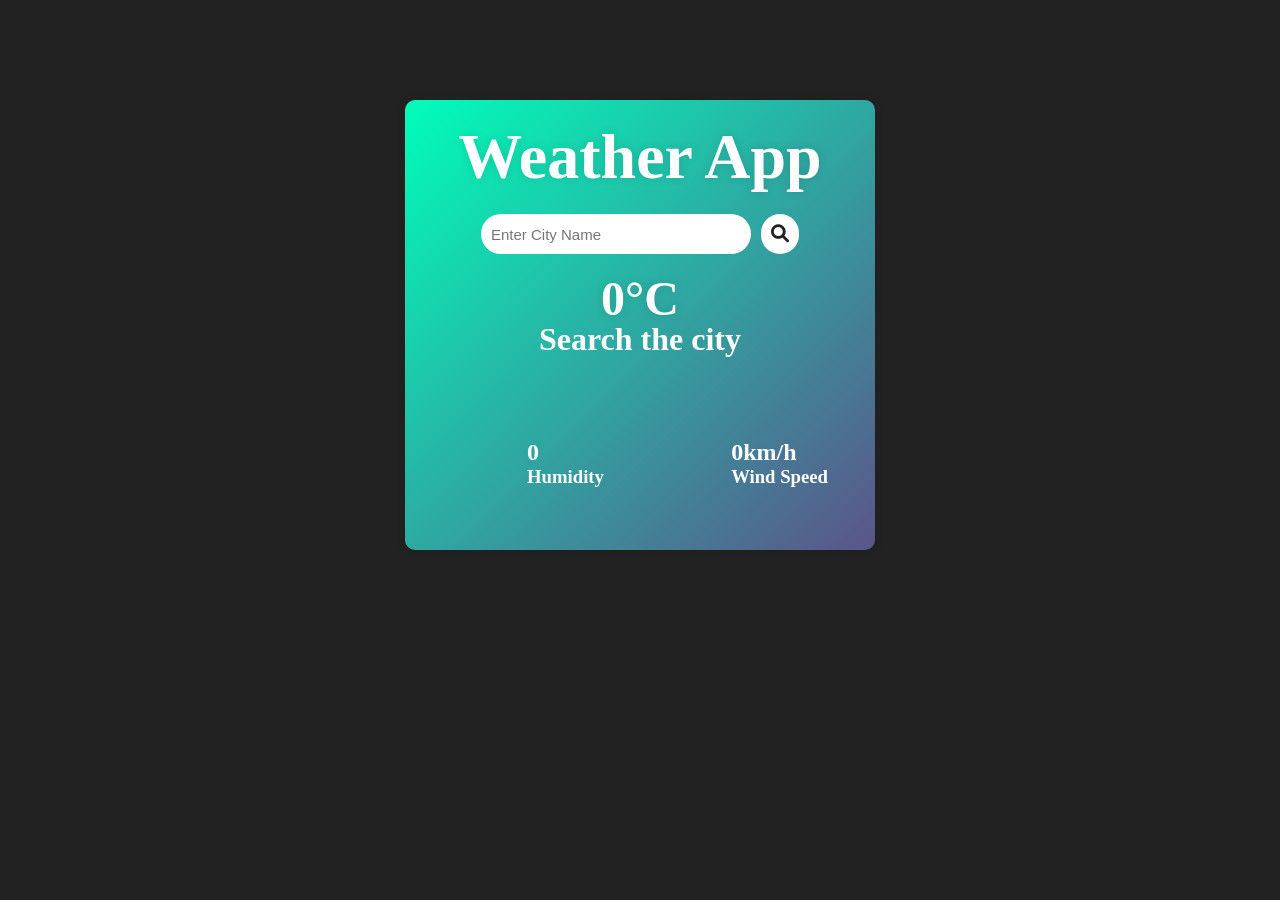
==== index.html @ db1c4a67 "Add files via upload" ====
<!DOCTYPE html>
<html lang="en">

<head>
    <meta charset="UTF-8">
    <meta name="viewport" content="width=device-width, initial-scale=1.0">
    <title>Weather App</title>
    <link rel="stylesheet" href="https://cdnjs.cloudflare.com/ajax/libs/font-awesome/6.0.0/css/all.min.css">
    <link rel="stylesheet" href="style.css">
</head>

<body>
    <div class="weather-box">
        <h1 class="title">Weather App</h1>
        <div class="search-box">
            <input type="text" placeholder="Enter City Name" spellcheck="false">
            <button><i class="fa-solid fa-magnifying-glass"></i></button>
        </div>
        <div class="weather-temprature"><img class="weather-icon" src="images/weather.png" alt="">
            <div class="weather-details">
                <h1 class="temperature">0°C</h1>
                <h2 class="city">Search the city</h2>
            </div>
        </div>
        <div class="row more-details">
            <div class="row humidity-row"><img class="humidityimg" src="images/humidity.png" alt="">
                <div class="col">
                    <h2 class="humidity">0</h2>
                    <h3>Humidity</h3>
                </div>
            </div>
            <div class="row wind-sec"><img class="windimg" src="images/wind.png" alt="">
                <div class="col">
                    <h2 class="wind">0km/h</h2>
                    <h3>Wind Speed</h3>
                </div>

            </div>
        </div>
    </div>
    <script src="app.js"></script>
</body>

</html>
---- style.css ----
* {
    margin: 0;
    padding: 0;
}

body {
    background: #222;
}

.col {
    display: flex;
    flex-direction: column;
}

.row {
    display: flex;
    flex-direction: row;
}

.weather-box {
    width: 470px;
    background: linear-gradient(135deg, #00feba, #5b548a);
    border-radius: 10px;
    box-shadow: 0 0 10px rgba(0, 0, 0, 0.1);
    display: flex;
    flex-direction: column;
    margin: 100px auto 0 auto;
    color: white;
    min-height: 50vh;
}

.title {
    margin: 20px auto 0 auto;
    font-size: 4rem;
    text-shadow: 0 0 10px rgba(20, 17, 17, 0.126);
}

.search-box {
    display: flex;
    flex-direction: row;
    justify-content: center;
    margin: 20px auto 0 auto;
    margin-top: 20px;
    height: 40px;
}

.search-box input {
    width: 250px;
    padding: 10px;
    font-size: 15px;
    border: none;
    outline: none;
    border-radius: 30px;
    outline: none;
}

.search-box button {
    padding: 5px 10px 5px 10px;
    
    font-size: 15px;
    font-size: large;
    border: none;
    outline: none;
    border-radius: 30px;
    background: #fff;
    color: #222;
    margin-left: 10px;
    cursor: pointer;
}

.weather-icon {
    width: 100px;
    display: block;
    margin: 20px auto 5px auto;
}

.temperature {
    margin-top: 0;
    text-shadow: 0 0 10px rgba(20, 17, 17, 0.126);
    text-align: center;
    font-size: 3rem;
}

.city {
    text-align: center;
    font-size: 2rem;
}

.weather-details {
    line-height: 40px;
}

.windimg {
    width: 50px;
    opacity: 0.7;
}

.humidityimg {
    width: 65px;
}

.more-details {
    margin: 80px auto 20px auto;
    width: 80%;
    display: flex;
    justify-content: space-between;

}

.humidity-row {
    display: flex;
    flex-direction: row;
    align-items: center;
    gap: 10px;
}

.wind-sec {
    display: flex;
    flex-direction: row;
    align-items: center;
    gap: 10px;
}
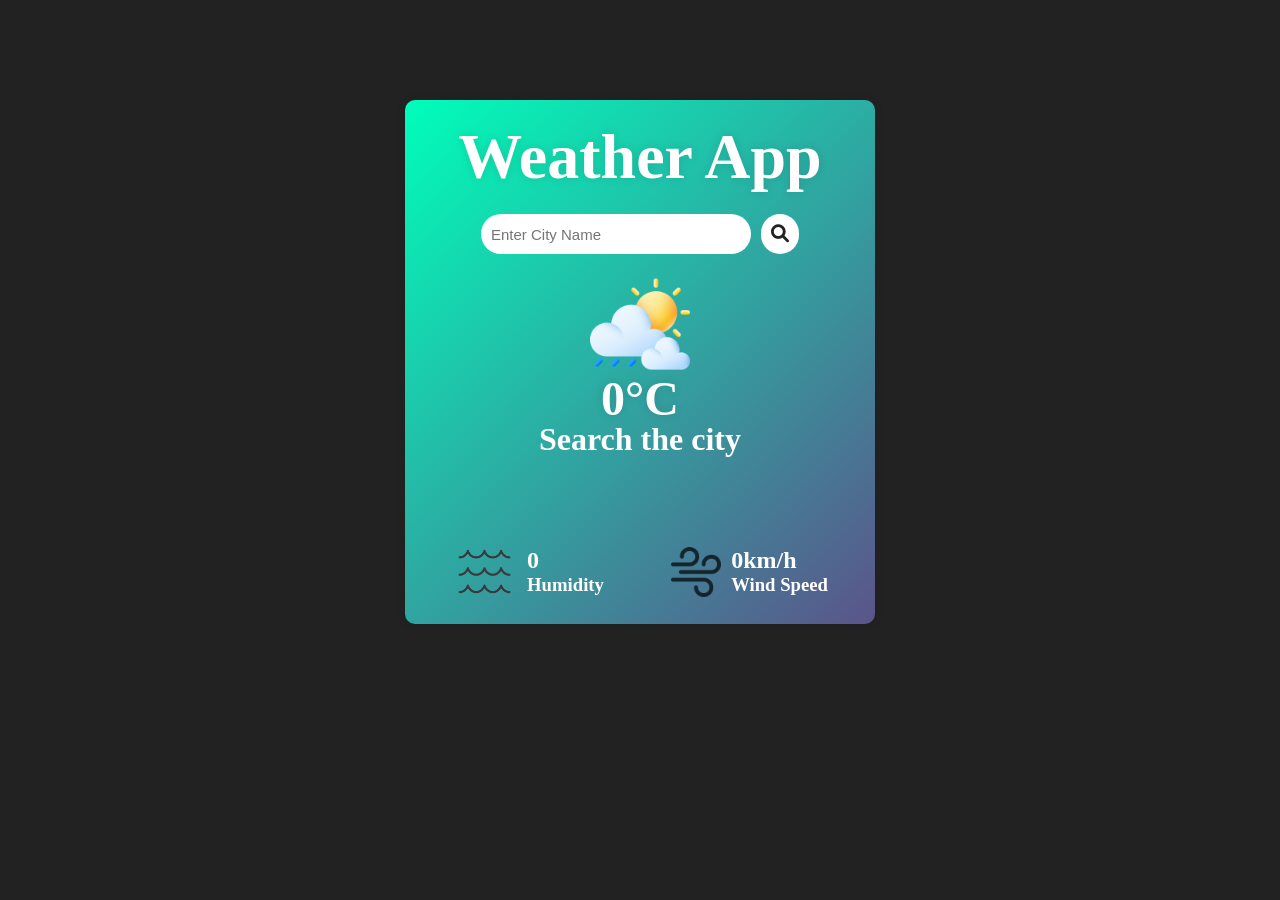
==== commit 0c2a9413: "images tags" ====
--- a/index.html
+++ b/index.html
@@ -16,20 +16,20 @@
             <input type="text" placeholder="Enter City Name" spellcheck="false">
             <button><i class="fa-solid fa-magnifying-glass"></i></button>
         </div>
-        <div class="weather-temprature"><img class="weather-icon" src="images/weather.png" alt="">
+        <div class="weather-temprature"><img class="weather-icon" src="weather.png" alt="">
             <div class="weather-details">
                 <h1 class="temperature">0°C</h1>
                 <h2 class="city">Search the city</h2>
             </div>
         </div>
         <div class="row more-details">
-            <div class="row humidity-row"><img class="humidityimg" src="images/humidity.png" alt="">
+            <div class="row humidity-row"><img class="humidityimg" src="humidity.png" alt="">
                 <div class="col">
                     <h2 class="humidity">0</h2>
                     <h3>Humidity</h3>
                 </div>
             </div>
-            <div class="row wind-sec"><img class="windimg" src="images/wind.png" alt="">
+            <div class="row wind-sec"><img class="windimg" src="wind.png" alt="">
                 <div class="col">
                     <h2 class="wind">0km/h</h2>
                     <h3>Wind Speed</h3>
@@ -41,4 +41,4 @@
     <script src="app.js"></script>
 </body>
 
-</html>+</html>
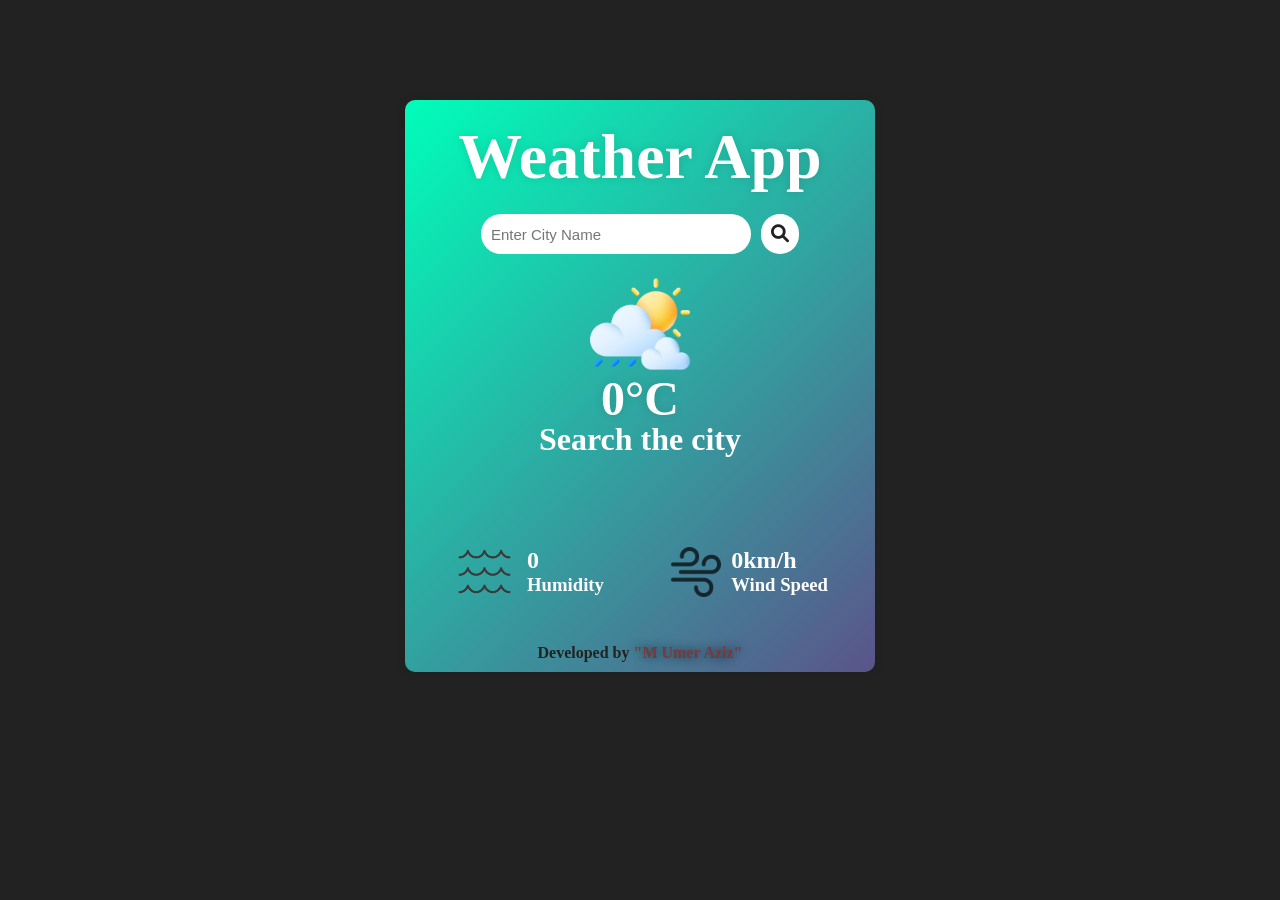
==== commit 666bc56d: "Add files via upload edit name and functionality" ====
--- a/index.html
+++ b/index.html
@@ -16,20 +16,20 @@
             <input type="text" placeholder="Enter City Name" spellcheck="false">
             <button><i class="fa-solid fa-magnifying-glass"></i></button>
         </div>
-        <div class="weather-temprature"><img class="weather-icon" src="weather.png" alt="">
+        <div class="weather-temprature"><img class="weather-icon" src="images/weather.png" alt="">
             <div class="weather-details">
                 <h1 class="temperature">0°C</h1>
                 <h2 class="city">Search the city</h2>
             </div>
         </div>
         <div class="row more-details">
-            <div class="row humidity-row"><img class="humidityimg" src="humidity.png" alt="">
+            <div class="row humidity-row"><img class="humidityimg" src="images/humidity.png" alt="">
                 <div class="col">
                     <h2 class="humidity">0</h2>
                     <h3>Humidity</h3>
                 </div>
             </div>
-            <div class="row wind-sec"><img class="windimg" src="wind.png" alt="">
+            <div class="row wind-sec"><img class="windimg" src="images/wind.png" alt="">
                 <div class="col">
                     <h2 class="wind">0km/h</h2>
                     <h3>Wind Speed</h3>
@@ -37,8 +37,9 @@
 
             </div>
         </div>
+        <h3 class="author">Developed by <span class="name">"M Umer Aziz"</span></h3>
     </div>
     <script src="app.js"></script>
 </body>
 
-</html>
+</html>
--- a/style.css
+++ b/style.css
@@ -119,4 +119,13 @@
     flex-direction: row;
     align-items: center;
     gap: 10px;
+}
+.author{
+    color: #222;
+    margin: 20px auto 10px auto;
+    font-size: 1rem
+}
+.name{
+    color: #773939;
+    text-shadow: 0 0 10px rgba(20, 17, 17, 0.699);
 }
